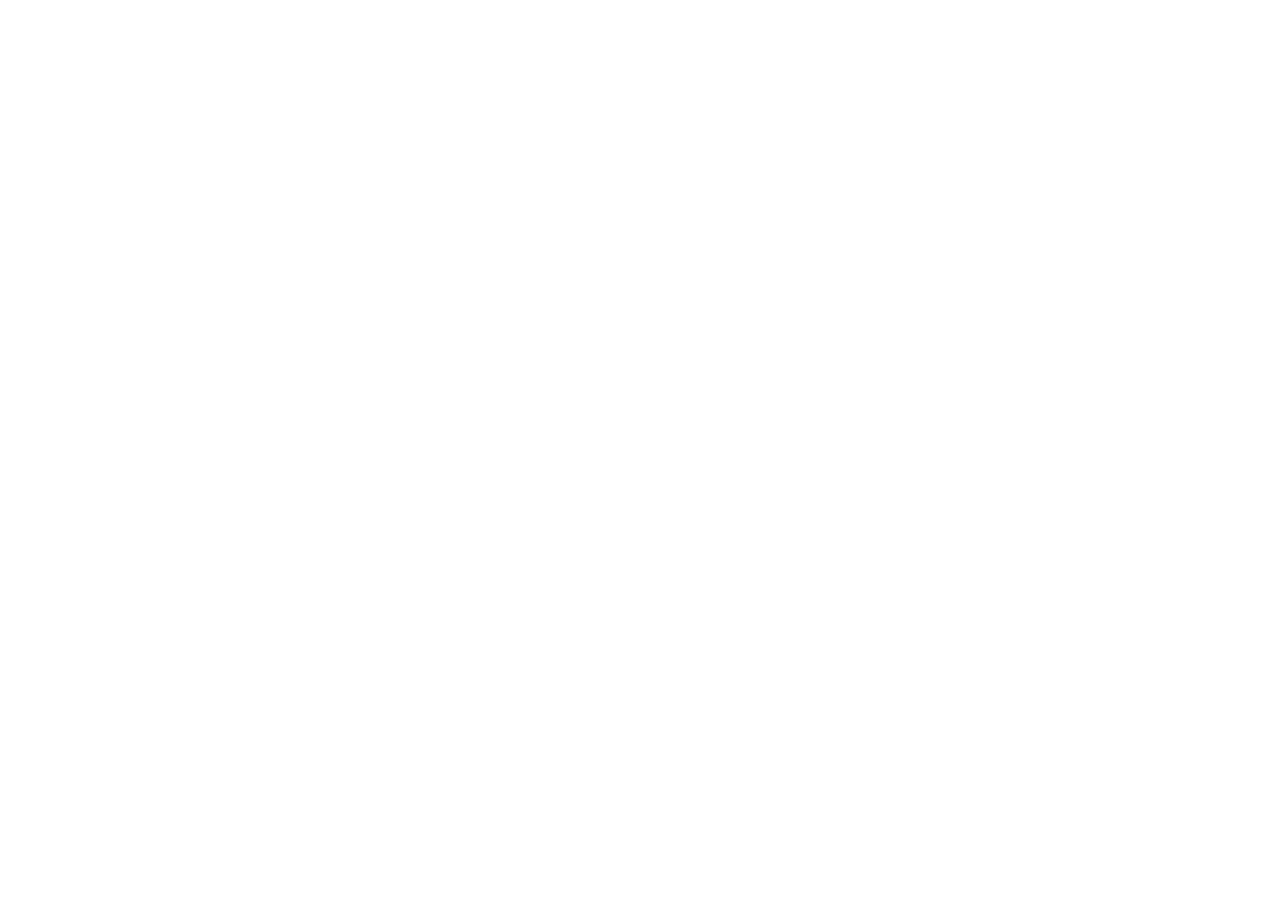
==== about.html @ c2be8c7b "initial commit, finished the home page" ====
<!DOCTYPE html>
<html>
  <head>
    <meta charset="utf-8">
    <link href="https://fonts.googleapis.com/css?family=Merriweather:300,300i,400,400i,700|Roboto:300,300i,400,400i" rel="stylesheet">
    <link rel="stylesheet" href="master.css">
    <title>Bent Creek Ceramics - About</title>
  </head>
  <body>

  </body>
</html>
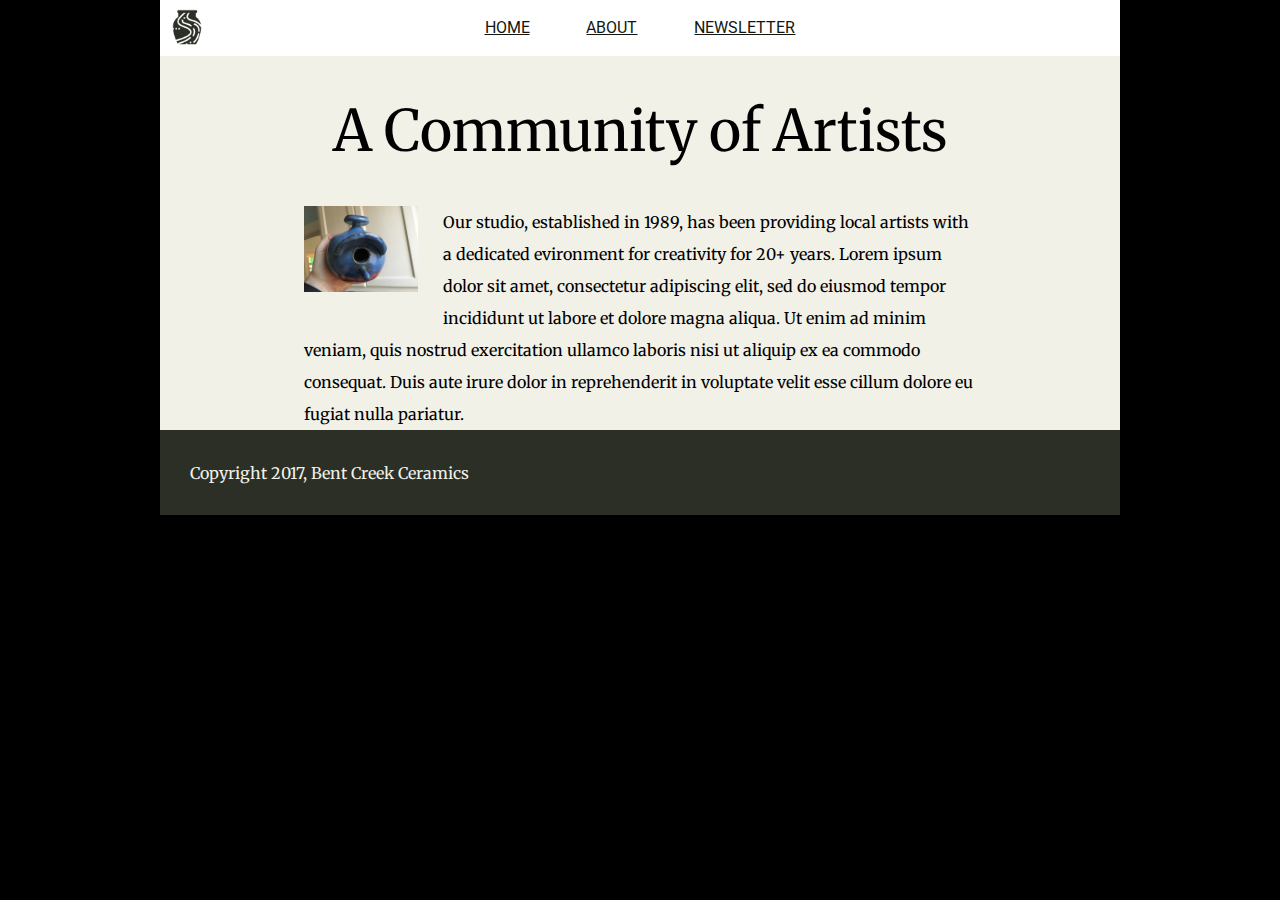
==== commit 13547fb2: "Started work on about.html (header, footer, main content)" ====
--- a/about.html
+++ b/about.html
@@ -2,11 +2,46 @@
 <html>
   <head>
     <meta charset="utf-8">
+    <link rel="stylesheet" href="meyers-reset.css">
     <link href="https://fonts.googleapis.com/css?family=Merriweather:300,300i,400,400i,700|Roboto:300,300i,400,400i" rel="stylesheet">
-    <link rel="stylesheet" href="master.css">
-    <title>Bent Creek Ceramics - About</title>
+    <link rel="stylesheet" href="style.css">
+    <title>Bent Creek Ceramics</title>
   </head>
   <body>
+    <div class="wrapper">
 
-  </body>
-</html>
+    <header>
+      <div class="header-boxes" id="logo">
+        <img src="images/bent-creek-logo.png" alt="logo">
+      </div>
+      <div class="header-boxes" id="main-nav">
+        <a href="index.html">Home</a>
+        <a href="about.html">About</a>
+        <a href="newsletter.html">Newsletter</a>
+      </div>
+      <div class="header-boxes" id="right">
+      </div>
+    </header>
+
+    <section class="hero-title" id="hero-title-about">
+      <h1>A Community of Artists</h1>
+    </section>
+
+    <section class="main-content">
+      <div id="intro">
+        <img src="images/birdhouse.jpg" alt="birdhouse">
+        <p>Our studio, established in 1989, has been providing local artists with a dedicated evironment for creativity for 20+ years. Lorem ipsum dolor sit amet, consectetur adipiscing elit, sed do eiusmod tempor incididunt ut labore et dolore magna aliqua. Ut enim ad minim veniam, quis nostrud exercitation ullamco laboris nisi ut aliquip ex ea commodo consequat. Duis aute irure dolor in reprehenderit in voluptate velit esse cillum dolore eu fugiat nulla pariatur.</p>
+      </div>
+      <div id="quote">
+
+      </div>
+      <div class="history">
+
+      </div>
+    </section>
+
+
+
+    <footer>
+      <h1>Copyright 2017, Bent Creek Ceramics</h1>
+    </footer>
--- a/style.css
+++ b/style.css
@@ -0,0 +1,251 @@
+/*
+
+FONTS:
+
+font-family: 'Merriweather', serif;
+font-family: 'Roboto', sans-serif;
+
+COLORS:
+
+Background: #F2F1E8
+Text: #131511
+Inline Link: #968772
+Inline Link (Hover): #967343
+Navigation Background: #FFFFFF
+Navigation Text: #2B2F26
+Navigation Text (Hover): #CD5D67
+Navigation Text (Active) #968772
+Button Background: #968772
+Button Background (Hover): #967343
+Button Text: #F2F1E8
+Button Text (Hover): #FFFFFF
+Input Border Bottom: #968772
+Input Border Bottom (Focus): #967343
+
+*/
+
+
+
+
+/*========== BEGIN CSS STYLING============*/
+
+
+
+/*===============  HEADER   ===============*/
+
+body{
+  background-color: black;
+}
+
+.wrapper{
+  background-color: #F2F1E8;
+  margin: auto;
+  width: 75%;
+
+}
+header{
+  margin: auto;
+  background-color: #FFFFFF;
+  display: flex;
+  justify-content: space-between;
+  align-items: center;
+  padding: .55em;
+  font-family: 'Roboto', sans-serif;
+}
+
+header a{
+  color: #131511;
+  text-transform: uppercase;
+  text-decoration: underline;
+}
+
+header a:hover{
+  color: #967343;
+}
+
+.header-boxes{
+  width: 33%;
+}
+
+#main-nav{
+  display: flex;
+  justify-content: space-between;
+  flex-direction: row;
+}
+
+#logo img{
+  width: 11.5%;
+}
+
+/*==========    FOOTER    ===========*/
+
+
+footer{
+  font-family: 'Merriweather', serif;
+  height: 85px;
+  background-color: #2B2F26;
+  color: #F2F1E8;
+  display: flex;
+  align-items: center;
+  padding-left: 30px;
+
+}
+
+/*===========  HERO TITLE   =============*/
+
+.hero-title{
+  font-family: 'Merriweather', serif;
+  display: flex;
+  flex-direction: column;
+  justify-content: center;
+  align-items: center;
+  line-height: 60px;
+  height: 200px;
+}
+
+.hero-title h1{
+  font-size: 57px;
+}
+
+.hero-title h2{
+  font-size: 33px;
+  font-weight: 100;
+}
+
+/*~~~~~~~~~~~~~~~~~~~~~~~~~~~~~~~~~~~~~~~*/
+/*======  BEGIN HOMEPAGE STYLING  =======*/
+
+
+/*=============  HERO-TITLE  ============*/
+
+/*#hero-title-home{
+  height: 200px;*/
+}
+/*===============  PHOTOS   ===============*/
+
+#photos{
+  height: 525px;
+  margin: 0 auto;
+  padding: 0 17px 17px 17px;
+}
+
+.image-style{
+  display: flex;
+  flex-direction: row;
+  justify-content: space-between;
+}
+
+.product-text{
+  display: flex;
+  align-items: flex-end;
+  color: #F2F1E8;
+
+}
+
+.product-text h3{
+  background-color: #2B2F26;
+  padding: 14px;
+  margin-bottom: 10px;
+  font-size: 20px;
+}
+
+/*=========   ROW 1  ==========*/
+
+#row1{
+  height: 307px;
+  margin-bottom: 1.3%;
+}
+
+#row1-1{
+  background-image: url(images/product-1.jpg);
+  background-repeat:no-repeat;
+  background-size:cover;
+  background-position:top;
+  width: 60%;
+}
+
+#row1-2{
+  background-image: url(images/product-2.jpg);
+  background-repeat:no-repeat;
+  background-size:cover;
+  background-position:top;
+  width: 18.8%;
+}
+
+#row1-3{
+background-image: url(images/product-3.jpg);
+background-repeat:no-repeat;
+background-size:cover;
+background-position:left;
+width: 18.8%
+}
+
+
+/*=========   ROW 2  ==========*/
+
+#row2{
+  height: 205px;
+}
+
+#row2-1{
+  background-image: url(images/product-4.jpg);
+  background-repeat:no-repeat;
+  background-size: cover;
+  background-position: left;
+  width: 18.8%;
+}
+
+#row2-2{
+  background-image: url(images/product-5.jpg);
+  background-repeat:no-repeat;
+  background-size: cover;
+  background-position: left;
+  width: 18.8%;
+}
+
+#row2-3{
+  background-image: url(images/product-6.jpg);
+  background-repeat:no-repeat;
+  background-size: cover;
+  background-position: top;
+  width: 39.9%;
+}
+
+#row2-4{
+  background-image: url(images/product-7.jpg);
+  background-repeat:no-repeat;
+  background-size: cover;
+  background-position: left;
+  width: 18.8%;
+}
+
+/*=======    END HOMEPAGE STYLING    ======*/
+/*~~~~~~~~~~~~~~~~~~~~~~~~~~~~~~~~~~~~~~~~~*/
+
+
+/*                ------                   */
+
+
+/*~~~~~~~~~~~~~~~~~~~~~~~~~~~~~~~~~~~~~~~*/
+/*======  BEGIN ABOUT STYLING  =======*/
+
+
+/*=============  HERO-TITLE  ============*/
+
+#hero-title-about{
+  height: 150px;
+}
+
+
+.main-content{
+  margin: 0 auto;
+  width: 70%;
+  font-family: 'Merriweather', serif;
+  line-height: 2em;
+}
+
+#intro img{
+  width: 17%;
+  float: left;
+  margin: 0 25px 25px 0;
+}
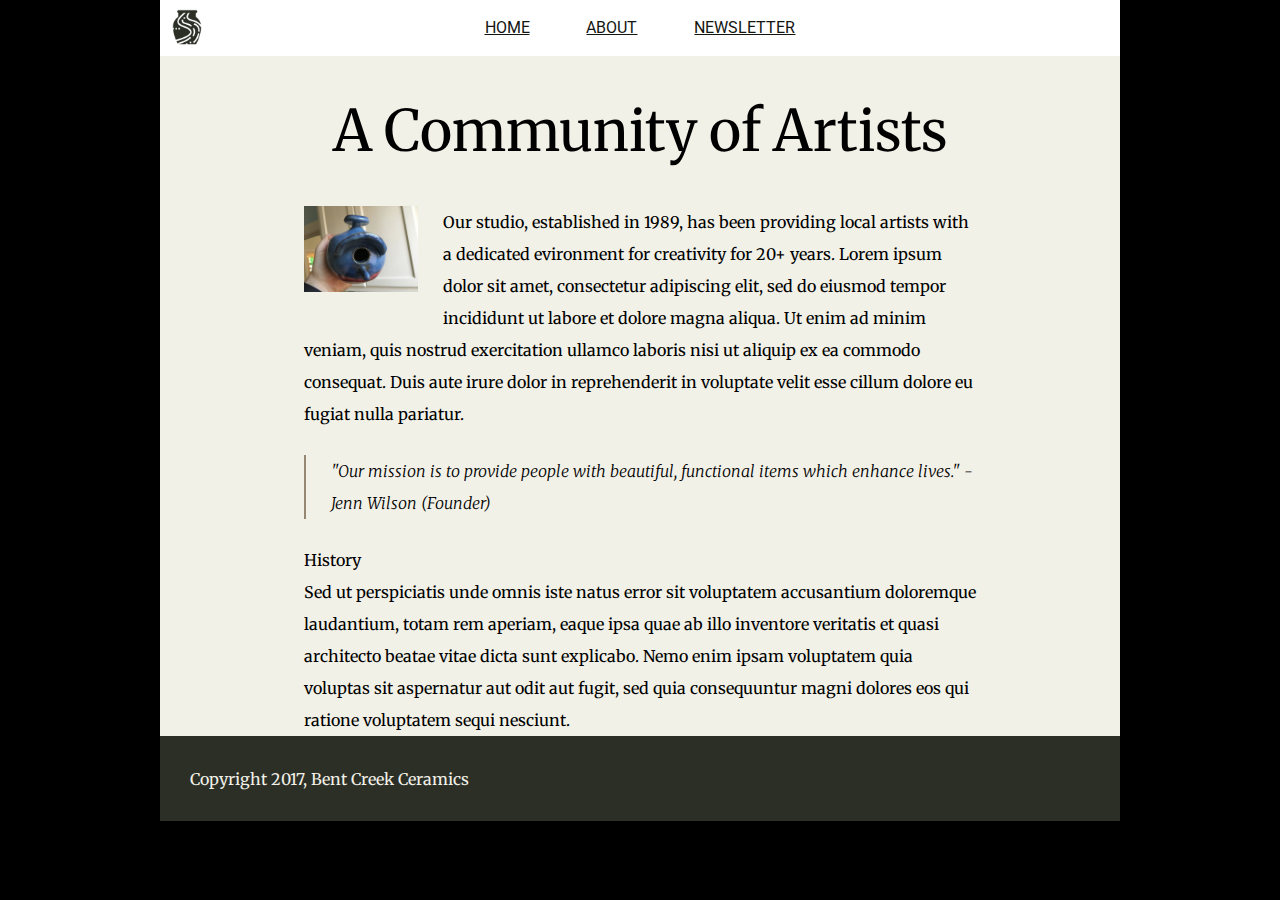
==== commit ef9d4d70: "debugging a problem with the homepage (not picking up the styling for #photos) It worked before and " ====
--- a/about.html
+++ b/about.html
@@ -33,10 +33,12 @@
         <p>Our studio, established in 1989, has been providing local artists with a dedicated evironment for creativity for 20+ years. Lorem ipsum dolor sit amet, consectetur adipiscing elit, sed do eiusmod tempor incididunt ut labore et dolore magna aliqua. Ut enim ad minim veniam, quis nostrud exercitation ullamco laboris nisi ut aliquip ex ea commodo consequat. Duis aute irure dolor in reprehenderit in voluptate velit esse cillum dolore eu fugiat nulla pariatur.</p>
       </div>
       <div id="quote">
-
+        <p>"Our mission is to provide people with beautiful, functional items which enhance lives."
+        -Jenn Wilson (Founder)</p>
       </div>
       <div class="history">
-
+        <h5>History</h5>
+        <p>Sed ut perspiciatis unde omnis iste natus error sit voluptatem accusantium doloremque laudantium, totam rem aperiam, eaque ipsa quae ab illo inventore veritatis et quasi architecto beatae vitae dicta sunt explicabo. Nemo enim ipsam voluptatem quia voluptas sit aspernatur aut odit aut fugit, sed quia consequuntur magni dolores eos qui ratione voluptatem sequi nesciunt.
       </div>
     </section>
 
--- a/style.css
+++ b/style.css
@@ -249,3 +249,16 @@
   float: left;
   margin: 0 25px 25px 0;
 }
+
+
+#hero-title-about{
+  height: 150px;
+}
+
+#quote{
+  font-style: italic;
+  font-weight: lighter;
+  margin: 25px 0;
+  padding-left: 25px;
+  border-left: solid 2px #968772;
+}
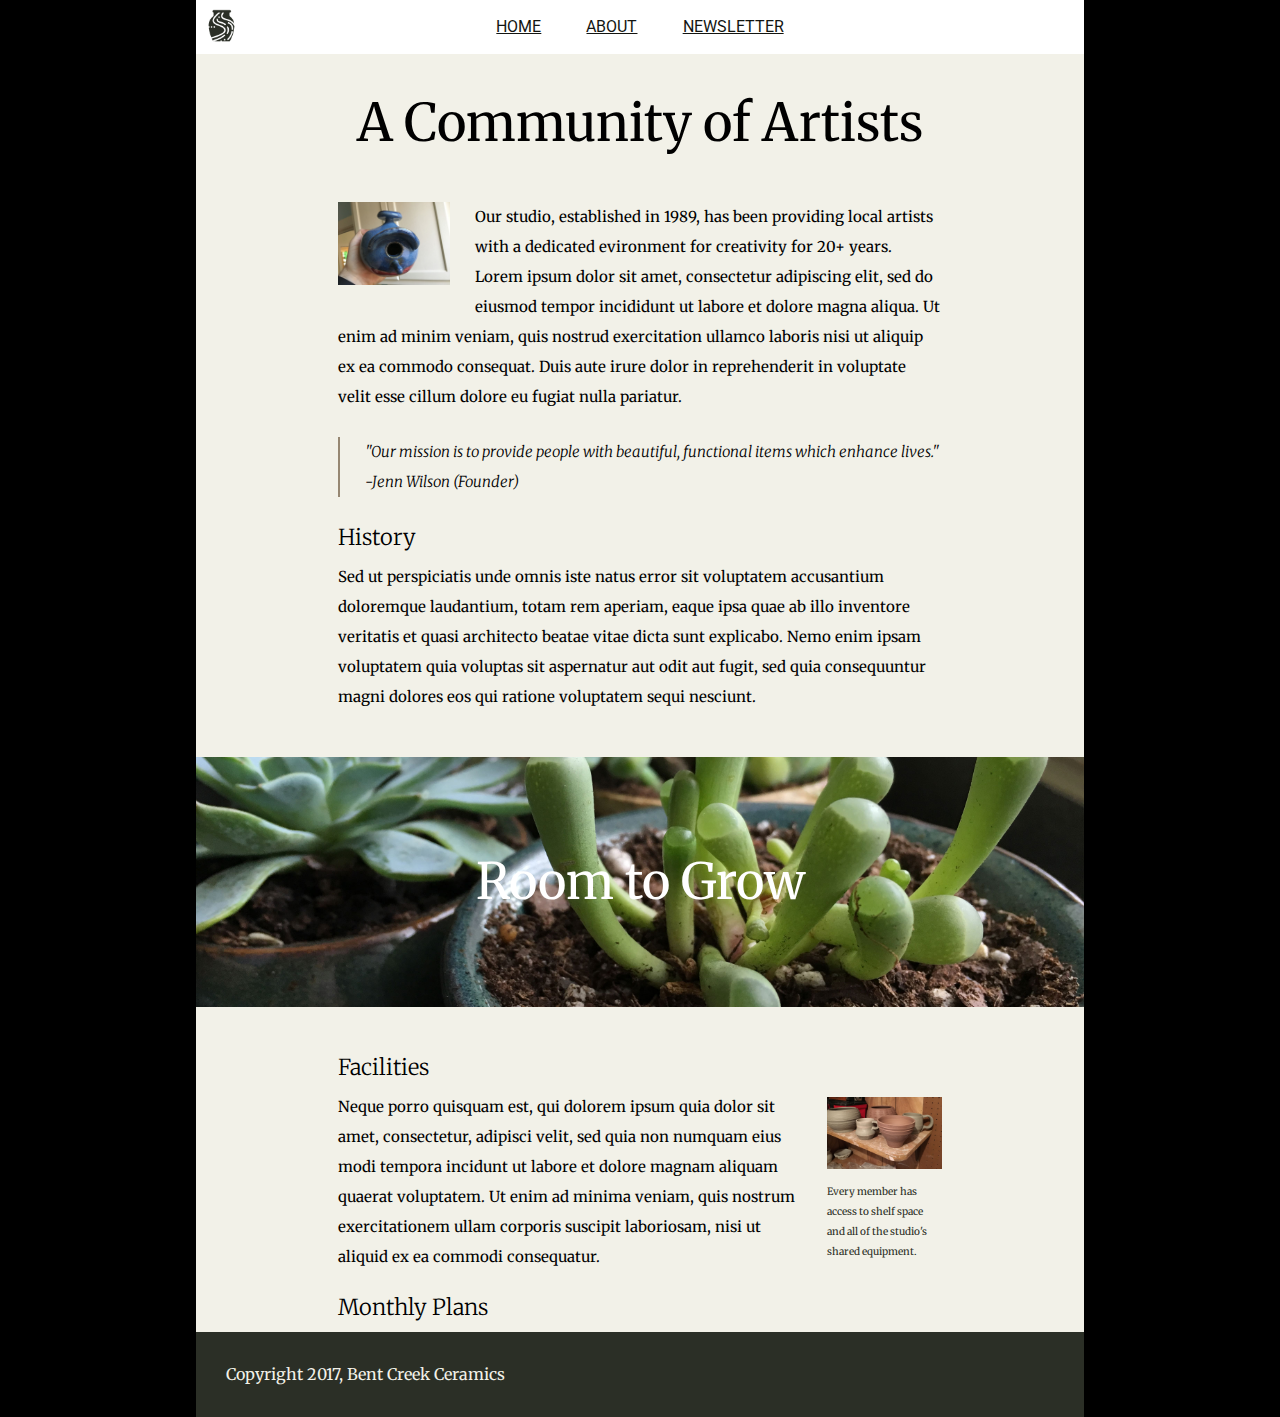
==== commit 7a7b02da: "no bug resolution. Added more to about page" ====
--- a/about.html
+++ b/about.html
@@ -33,12 +33,35 @@
         <p>Our studio, established in 1989, has been providing local artists with a dedicated evironment for creativity for 20+ years. Lorem ipsum dolor sit amet, consectetur adipiscing elit, sed do eiusmod tempor incididunt ut labore et dolore magna aliqua. Ut enim ad minim veniam, quis nostrud exercitation ullamco laboris nisi ut aliquip ex ea commodo consequat. Duis aute irure dolor in reprehenderit in voluptate velit esse cillum dolore eu fugiat nulla pariatur.</p>
       </div>
       <div id="quote">
-        <p>"Our mission is to provide people with beautiful, functional items which enhance lives."
-        -Jenn Wilson (Founder)</p>
+        <p>"Our mission is to provide people with beautiful, functional items which enhance lives."<br>-Jenn Wilson (Founder)</p>
       </div>
       <div class="history">
         <h5>History</h5>
         <p>Sed ut perspiciatis unde omnis iste natus error sit voluptatem accusantium doloremque laudantium, totam rem aperiam, eaque ipsa quae ab illo inventore veritatis et quasi architecto beatae vitae dicta sunt explicabo. Nemo enim ipsam voluptatem quia voluptas sit aspernatur aut odit aut fugit, sed quia consequuntur magni dolores eos qui ratione voluptatem sequi nesciunt.
+      </div>
+    </section>
+
+    <div id="middle-banner">
+      <h1>Room to Grow</h1>
+    </div>
+
+    <section class="main-content">
+      <div id="facilities-container">
+
+        <div id="facilities-left">
+          <h5>Facilities</h5>
+          <p>Neque porro quisquam est, qui dolorem ipsum quia dolor sit amet, consectetur, adipisci velit, sed quia non numquam eius modi tempora incidunt ut labore et dolore magnam aliquam quaerat voluptatem. Ut enim ad minima veniam, quis nostrum exercitationem ullam corporis suscipit laboriosam, nisi ut aliquid ex ea commodi consequatur.</p>
+        </div>
+
+        <div id="facilities-right">
+          <img src="images/background-1.jpg" alt="workshop">
+          <p>Every member has access to shelf space and all of the studio's shared equipment.</p>
+        </div>
+
+      </div>
+
+      <div id="monthly-plans">
+        <h5>Monthly Plans</h5>
       </div>
     </section>
 
--- a/style.css
+++ b/style.css
@@ -40,7 +40,7 @@
 .wrapper{
   background-color: #F2F1E8;
   margin: auto;
-  width: 75%;
+  width: 69.4%;
 
 }
 header{
@@ -104,7 +104,7 @@
 }
 
 .hero-title h1{
-  font-size: 57px;
+  font-size: 52px;
 }
 
 .hero-title h2{
@@ -112,7 +112,7 @@
   font-weight: 100;
 }
 
-/*~~~~~~~~~~~~~~~~~~~~~~~~~~~~~~~~~~~~~~~*/
+/*~~~~~~~~~~~~~~~~~~~~~~~~~~~~~~~~~~~~~~~~*/
 /*======  BEGIN HOMEPAGE STYLING  =======*/
 
 
@@ -233,26 +233,29 @@
 /*=============  HERO-TITLE  ============*/
 
 #hero-title-about{
-  height: 150px;
+  height: 138px;
+  margin-bottom: 10px;
 }
 
 
 .main-content{
   margin: 0 auto;
-  width: 70%;
+  width: 68%;
   font-family: 'Merriweather', serif;
   line-height: 2em;
+  font-size: 15px;
+}
+
+.main-content h5{
+  font-size: 22px;
+  font-weight: lighter;
+  margin-bottom: 10px;
 }
 
 #intro img{
-  width: 17%;
+  width: 18.5%;
   float: left;
   margin: 0 25px 25px 0;
-}
-
-
-#hero-title-about{
-  height: 150px;
 }
 
 #quote{
@@ -262,3 +265,42 @@
   padding-left: 25px;
   border-left: solid 2px #968772;
 }
+
+#middle-banner{
+  display: flex;
+  justify-content: center;
+  align-items: center;
+  margin: 0 auto;
+  color: #ffffff;
+  background-image: url(images/background-3.jpg);
+  background-size: cover;
+  background-position: center;
+  height: 250px;
+  font-family: 'Merriweather', serif;
+  font-size: 50px;
+  margin: 45px 0;
+}
+
+#facilities-container{
+  display: flex;
+  flex-direction: row;
+  margin-bottom: 20px;
+}
+
+#facilities-left{
+  width: 80%;
+  padding-right: 30px;
+}
+
+#facilities-right{
+  margin-top: 7.5%;
+  font-size: 10px;
+  width: 20%;
+  line-height: 20px;
+  color: #2B2F26;
+}
+
+#facilities-right img{
+  width: 100%;
+  margin-bottom: 6px;
+}
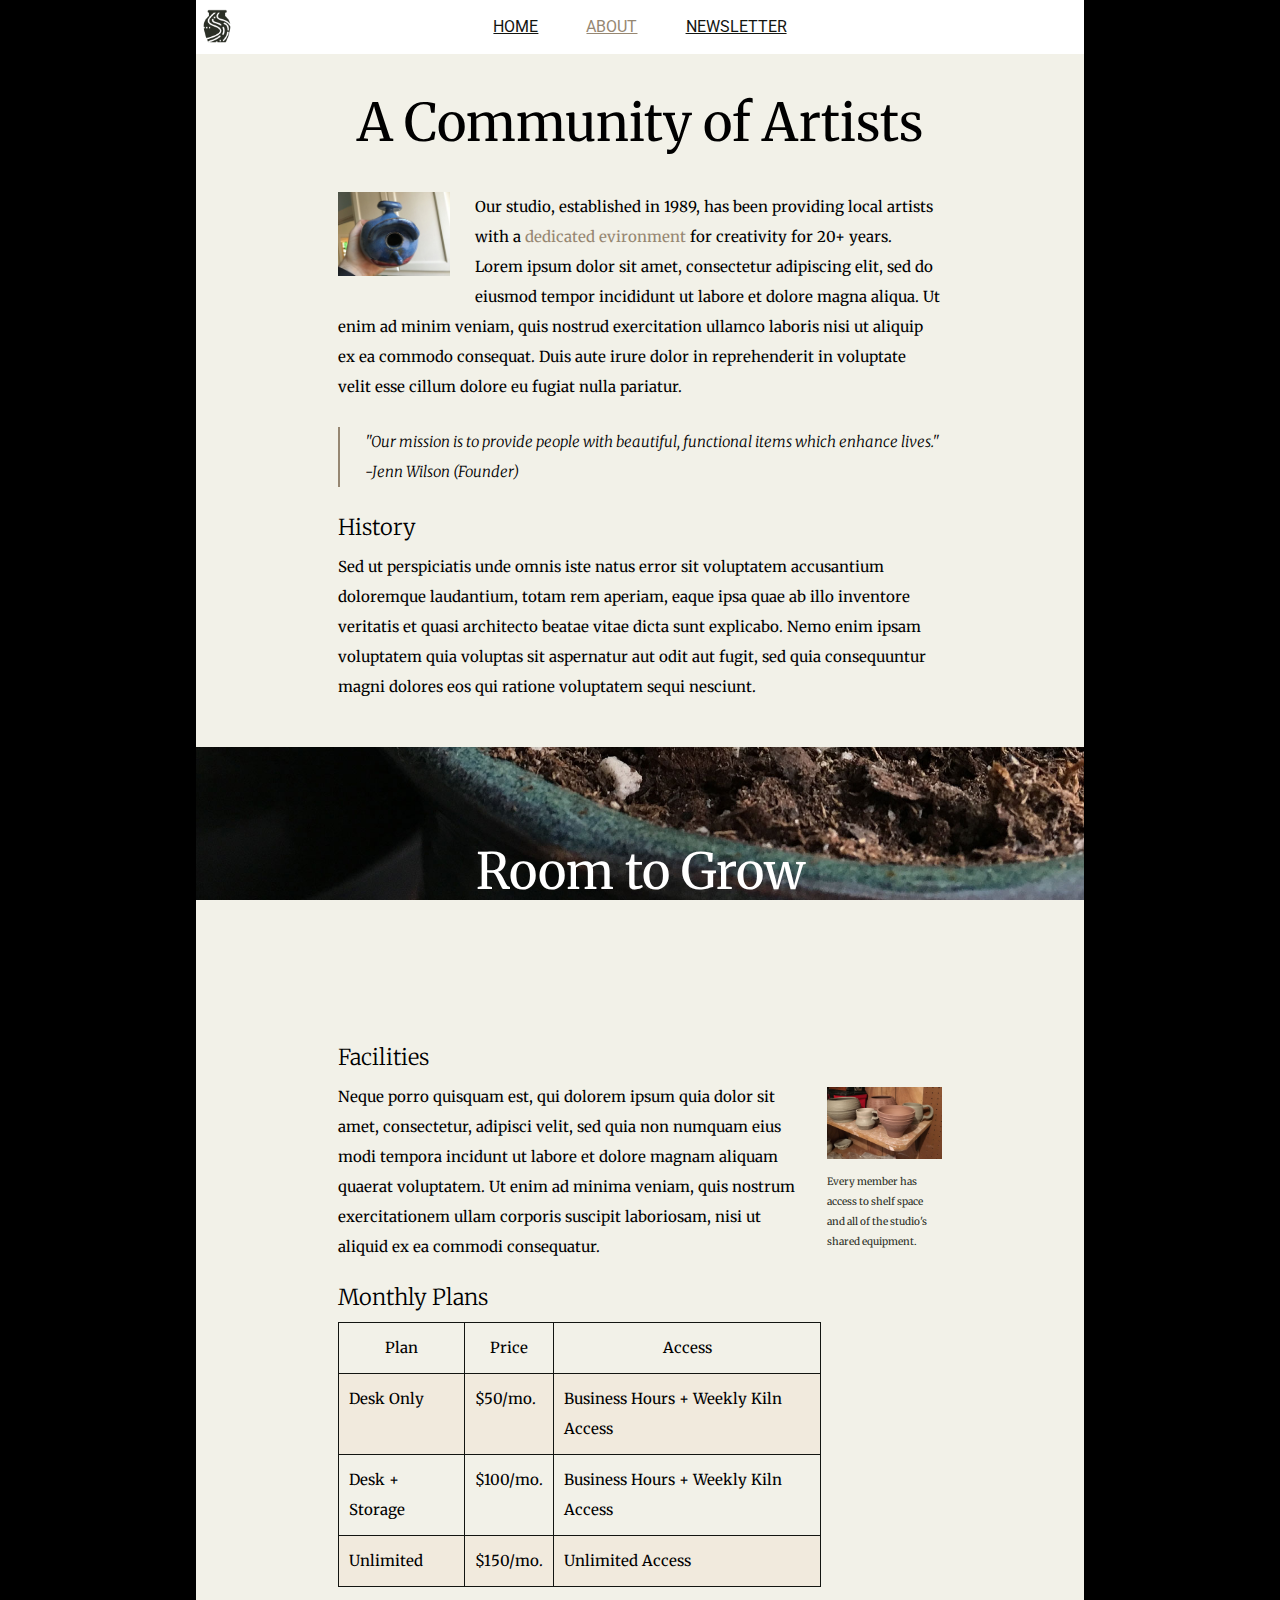
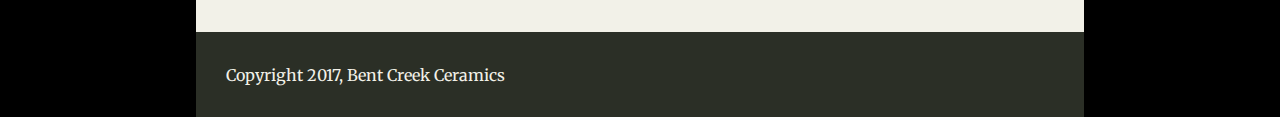
==== commit b52e4ab8: "resolved bug and finished basic build of all three pages" ====
--- a/about.html
+++ b/about.html
@@ -10,18 +10,18 @@
   <body>
     <div class="wrapper">
 
-    <header>
-      <div class="header-boxes" id="logo">
-        <img src="images/bent-creek-logo.png" alt="logo">
-      </div>
-      <div class="header-boxes" id="main-nav">
-        <a href="index.html">Home</a>
-        <a href="about.html">About</a>
-        <a href="newsletter.html">Newsletter</a>
-      </div>
-      <div class="header-boxes" id="right">
-      </div>
-    </header>
+      <header class="fixed">
+        <div class="header-boxes" id="logo">
+          <img src="images/bent-creek-logo.png" alt="logo">
+        </div>
+        <div class="header-boxes" id="main-nav">
+          <a href="index.html">Home</a>
+          <a href="about.html" class="active">About</a>
+          <a href="newsletter.html">Newsletter</a>
+        </div>
+        <div class="header-boxes" id="right">
+        </div>
+      </header>
 
     <section class="hero-title" id="hero-title-about">
       <h1>A Community of Artists</h1>
@@ -30,7 +30,7 @@
     <section class="main-content">
       <div id="intro">
         <img src="images/birdhouse.jpg" alt="birdhouse">
-        <p>Our studio, established in 1989, has been providing local artists with a dedicated evironment for creativity for 20+ years. Lorem ipsum dolor sit amet, consectetur adipiscing elit, sed do eiusmod tempor incididunt ut labore et dolore magna aliqua. Ut enim ad minim veniam, quis nostrud exercitation ullamco laboris nisi ut aliquip ex ea commodo consequat. Duis aute irure dolor in reprehenderit in voluptate velit esse cillum dolore eu fugiat nulla pariatur.</p>
+        <p>Our studio, established in 1989, has been providing local artists with a <a href="#facilities-container">dedicated evironment</a> for creativity for 20+ years. Lorem ipsum dolor sit amet, consectetur adipiscing elit, sed do eiusmod tempor incididunt ut labore et dolore magna aliqua. Ut enim ad minim veniam, quis nostrud exercitation ullamco laboris nisi ut aliquip ex ea commodo consequat. Duis aute irure dolor in reprehenderit in voluptate velit esse cillum dolore eu fugiat nulla pariatur.</p>
       </div>
       <div id="quote">
         <p>"Our mission is to provide people with beautiful, functional items which enhance lives."<br>-Jenn Wilson (Founder)</p>
@@ -62,6 +62,28 @@
 
       <div id="monthly-plans">
         <h5>Monthly Plans</h5>
+        <table>
+          <tr>
+            <td class="table-center">Plan</td>
+            <td class="table-center">Price</td>
+            <td class="table-center">Access</td>
+          </tr>
+          <tr class="table-background">
+            <td>Desk Only</td>
+            <td>$50/mo.</td>
+            <td>Business Hours + Weekly Kiln Access</td>
+          </tr>
+          <tr>
+            <td>Desk + Storage</td>
+            <td>$100/mo.</td>
+            <td>Business Hours + Weekly Kiln Access</td>
+          </tr>
+          <tr class="table-background">
+            <td>Unlimited</td>
+            <td>$150/mo.</td>
+            <td>Unlimited Access</td>
+          </tr>
+        </table>
       </div>
     </section>
 
@@ -70,3 +92,6 @@
     <footer>
       <h1>Copyright 2017, Bent Creek Ceramics</h1>
     </footer>
+
+    </div>
+  </body>
--- a/style.css
+++ b/style.css
@@ -29,6 +29,12 @@
 
 /*========== BEGIN CSS STYLING============*/
 
+input:focus,
+select:focus,
+textarea:focus,
+button:focus {
+    outline: none;
+}
 
 
 /*===============  HEADER   ===============*/
@@ -41,16 +47,23 @@
   background-color: #F2F1E8;
   margin: auto;
   width: 69.4%;
-
-}
+}
+
+.fixed{
+  position: fixed;
+  top: 0;
+  width: 69.4%;
+}
+
 header{
   margin: auto;
   background-color: #FFFFFF;
   display: flex;
-  justify-content: space-between;
-  align-items: center;
-  padding: .55em;
+  justify-content: center;
+  align-items: center;
   font-family: 'Roboto', sans-serif;
+  width: 100%;
+  padding: .55em 0;
 }
 
 header a{
@@ -60,7 +73,11 @@
 }
 
 header a:hover{
-  color: #967343;
+  color: #CD5D67;
+}
+
+.active{
+  color: #968772;
 }
 
 .header-boxes{
@@ -101,14 +118,16 @@
   align-items: center;
   line-height: 60px;
   height: 200px;
+  padding-top: 2.75em;
 }
 
 .hero-title h1{
   font-size: 52px;
+  margin-top: 20px;
 }
 
 .hero-title h2{
-  font-size: 33px;
+  font-size: 30px;
   font-weight: 100;
 }
 
@@ -120,7 +139,7 @@
 
 /*#hero-title-home{
   height: 200px;*/
-}
+
 /*===============  PHOTOS   ===============*/
 
 #photos{
@@ -139,14 +158,13 @@
   display: flex;
   align-items: flex-end;
   color: #F2F1E8;
-
 }
 
 .product-text h3{
   background-color: #2B2F26;
   padding: 14px;
   margin-bottom: 10px;
-  font-size: 20px;
+  font-size: 18px;
 }
 
 /*=========   ROW 1  ==========*/
@@ -174,8 +192,8 @@
 
 #row1-3{
 background-image: url(images/product-3.jpg);
-background-repeat:no-repeat;
-background-size:cover;
+background-repeat: no-repeat;
+background-size: cover;
 background-position:left;
 width: 18.8%
 }
@@ -236,6 +254,9 @@
   height: 138px;
   margin-bottom: 10px;
 }
+
+/*=============  MAIN CONTENT  ============*/
+/*=============  Intro and History ============*/
 
 
 .main-content{
@@ -252,6 +273,14 @@
   margin-bottom: 10px;
 }
 
+.main-content a{
+  color: #968772;
+}
+
+.main-content a:hover{
+  color: #967343;
+}
+
 #intro img{
   width: 18.5%;
   float: left;
@@ -266,20 +295,9 @@
   border-left: solid 2px #968772;
 }
 
-#middle-banner{
-  display: flex;
-  justify-content: center;
-  align-items: center;
-  margin: 0 auto;
-  color: #ffffff;
-  background-image: url(images/background-3.jpg);
-  background-size: cover;
-  background-position: center;
-  height: 250px;
-  font-family: 'Merriweather', serif;
-  font-size: 50px;
-  margin: 45px 0;
-}
+/*=============  MAIN CONTENT  ============*/
+/*=============  Facilities ============*/
+
 
 #facilities-container{
   display: flex;
@@ -304,3 +322,123 @@
   width: 100%;
   margin-bottom: 6px;
 }
+
+
+/*=============  MIDDLE BANNER ============*/
+
+
+#middle-banner{
+  display: flex;
+  justify-content: center;
+  align-items: center;
+  margin: 45px auto;
+  color: #ffffff;
+  background: url(images/background-3.jpg);
+  background-size: cover;
+  background-position: center;
+  background-attachment: fixed;
+  height: 250px;
+  font-family: 'Merriweather', serif;
+  font-size: 50px;
+}
+
+
+/*=============  TABLE  ============*/
+
+
+
+table{
+  border-collapse: collapse;
+  width: 80%;
+  margin-bottom: 45px;
+}
+
+td{
+  border: solid 1px #131511;
+  text-align: left;
+  padding: 10px;
+}
+
+.table-background{
+  background-color: rgb(241, 234, 221);
+}
+
+.table-center{
+  text-align: center;
+}
+
+/*=======    END  ABOUT STYLING    ======*/
+/*~~~~~~~~~~~~~~~~~~~~~~~~~~~~~~~~~~~~~~~~~*/
+
+
+/*                ------                   */
+
+
+/*~~~~~~~~~~~~~~~~~~~~~~~~~~~~~~~~~~~~~~~*/
+/*======  BEGIN NEWSLETTER STYLING  =======*/
+
+
+
+/*=============  BACKGROUND  ============*/
+
+#background{
+  background-image: url(images/background-2.jpg);
+  background-size: cover;
+  background-position: center;
+  height: 820px;
+  display: flex;
+  justify-content: center;
+  align-items: center;
+}
+
+/*=============  SIGNUP BOX  ============*/
+
+
+#signup{
+  display: flex;
+  justify-content: center;
+  align-items: center;
+  flex-direction: column;
+  background-color: #ffffff;
+  padding: 30px;
+  line-height: 60px;
+}
+
+#signup h1{
+  font-size: 33px;
+}
+
+#signup h2{
+  font-size: 22px;
+  margin-bottom: 20px;
+}
+
+#signup input{
+  width: 100%;
+  border-style: none;
+  border-bottom: 2px solid #968772;
+  font-size: 18px;
+  color: #968772;
+  margin-bottom: 35px;
+}
+
+#signup input:focus{
+  border-bottom: 2px solid #967343;
+
+}
+
+/*=============  BUTTON  ============*/
+
+
+button{
+  background-color: #968772;
+  padding: 20px 30px;
+  color: #F2F1E8;
+  border: none;
+  font-size: 18px;
+}
+
+button:hover{
+  background-color: #967343;
+  color: #ffffff;
+}
